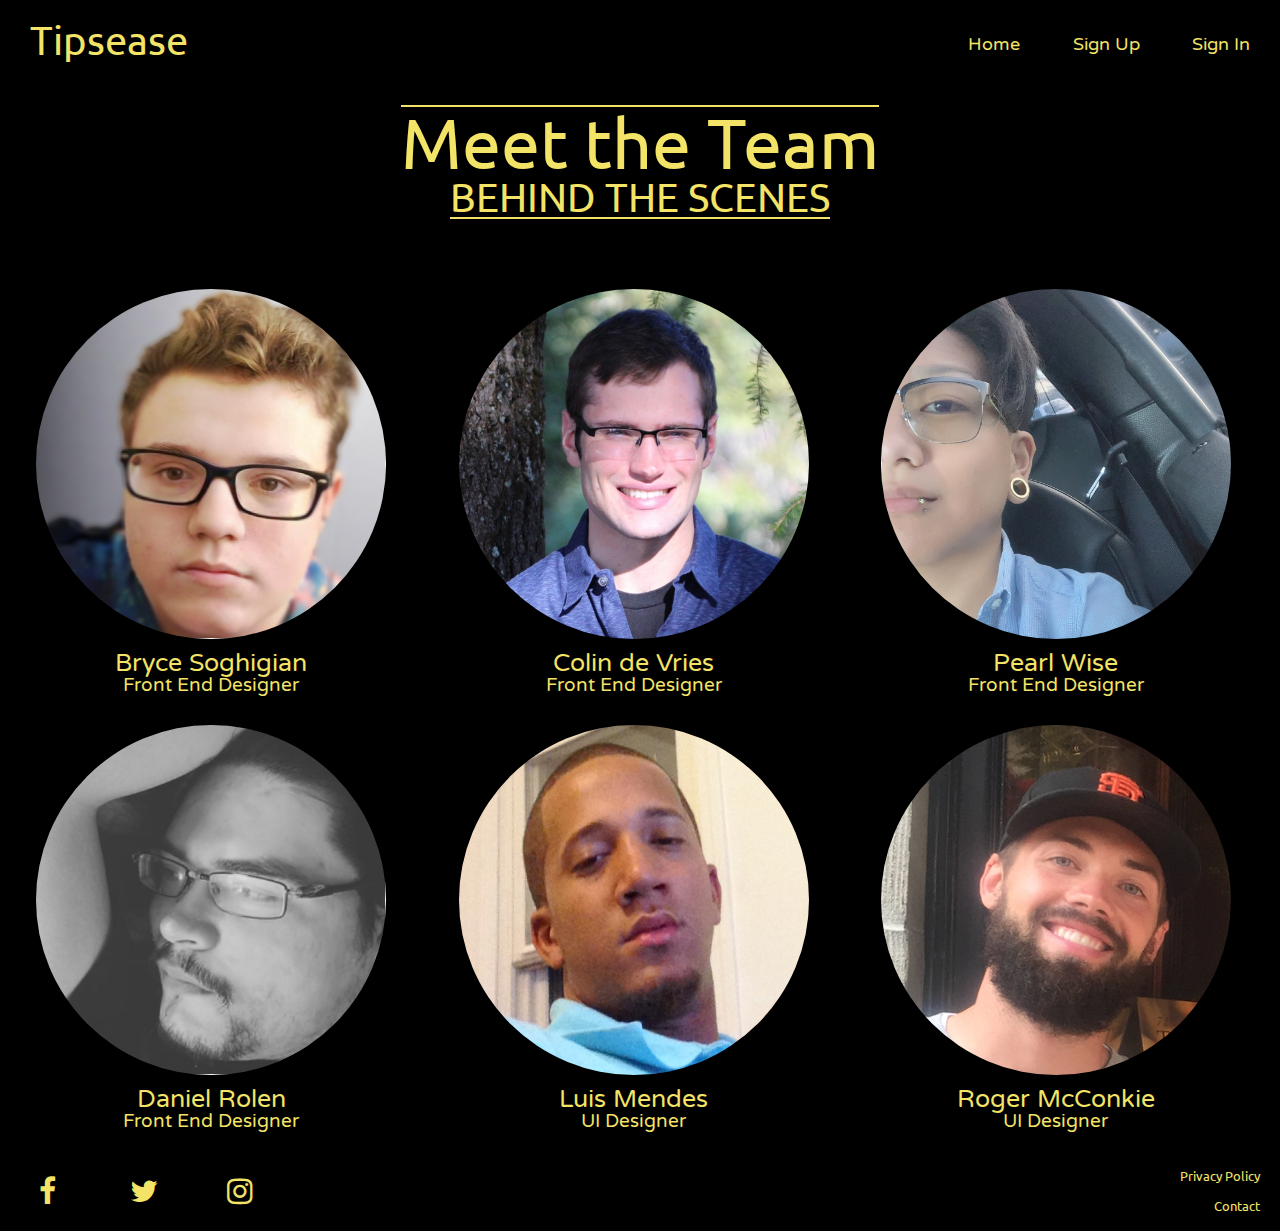
==== about.html @ 815554b5 "files moved over from complete project on roger mcconkie repo" ====
<!doctype html>

<html lang="en">
<head>
  <meta charset="utf-8">
  <meta name="viewport" content="width=device-width, initial-scale=1.0">

  <title>Tipsease About</title>

  <link href="https://fonts.googleapis.com/css?family=Varela+Round&display=swap" rel="stylesheet">
  <link href="https://fonts.googleapis.com/css?family=Ubuntu&display=swap" rel="stylesheet">
  <link rel="stylesheet" href="https://cdnjs.cloudflare.com/ajax/libs/font-awesome/4.7.0/css/font-awesome.min.css">

  <link href="CSS/index.css" rel="stylesheet">

</head>

<div class="container2"> <!--Container starts here-->

  <!--Nav Bar Starts here--> 
      <header>
        <h1> <a href="index.html">Tipsease</a> </h1>
        <nav>
          <a href="index.html">Home</a>
          <a href="#">Sign Up</a>
          <a href="#">Sign In</a>
        </nav>
      </header>
  <!--Nav Bar Ends here-->

  <!--Title Section Starts here-->
    <section class="aboutTitle">
        <h1>Meet the Team</h1>
        <h3>BEHIND THE SCENES</h3>
    </section>  
  <!--Title Section Ends here-->

  <!--About Content Starts here-->
    <section class="aboutContent">
        <div class="personOne">
          <div class="img-personOne">
             <img src="img/bryce-pic.png" alt="This is a picture of Bryce.">
          </div>
          <div class="text-personOne">
             <h4>Bryce Soghigian</h4>
             <h5>Front End Designer</h5>
          </div>
        </div>
       <!--PersonOne ends here-->

        <div class="personTwo">
            <div class="img-personTwo">
              <img src="img/colin-pic.png" alt="This is a picture of Colin.">
            </div>
            <div class="text-personTwo">
              <h4>Colin de Vries</h4>
              <h5>Front End Designer</h5>
            </div>
        </div>
       <!--PersonTwo ends here-->

        <div class="personThree">
            <div class="img-personThree">
               <img src="img/pearl-pic.png" alt="This is a picture of Pearl.">
            </div>
            <div class="text-personThree">
              <h4>Pearl Wise</h4>
              <h5>Front End Designer</h5>
            </div>
        </div>
      <!--PersonThree ends here-->

        <div class="personFour">
            <div class="img-personFour">
              <img src="img/Daniel-pic.png" alt="This is a picture of Daniel.">
            </div>
            <div class="text-personFour">
              <h4>Daniel Rolen</h4>
              <h5>Front End Designer</h5>
            </div>
                   
        </div>
      <!--PersonFour ends here-->

        <div class="personFive">
            <div class="img-personFive">
              <img src="img/Luis-pic.png" alt="This is a picture of Luis.">
            </div>
            <div class="text-personFive">
              <h4>Luis Mendes</h4>
              <h5>UI Designer</h5>
            </div>
                
        </div>
      <!--PersonFive ends here-->

        <div class="personSix">
            <div class="img-personSix">
              <img src="img/Roger-pic.png" alt="This is a picture of Roger.">
            </div>
            <div class="text-personSix">
              <h4>Roger McConkie</h4>
              <h5>UI Designer</h5>
            </div>
        </div>
      <!--PersonSix ends here-->

    </section>
  <!--About Content Ends here-->

  <!--Footer starts here-->
  <footer class="footer">
        <section class="social-content">
            <a href="#" class="fa fa-facebook"></a>
            <a href="#" class="fa fa-twitter"></a>
            <a href="#" class="fa fa-instagram"></a>
        </section>
  
        
  
        <section class="privacy">
          <p class="p5"><a href="#">Privacy Policy</a></p>
          <p><a href="#">Contact</a></p>
      </section>
    </footer>
    <!--Footer ends here-->

</div> <!--Container Ends here-->
---- CSS/index.css ----
html,
body,
div,
span,
applet,
object,
iframe,
h1,
h2,
h3,
h4,
h5,
h6,
p,
blockquote,
pre,
a,
abbr,
acronym,
address,
big,
cite,
code,
del,
dfn,
em,
img,
ins,
kbd,
q,
s,
samp,
small,
strike,
strong,
sub,
sup,
tt,
var,
b,
u,
i,
center,
dl,
dt,
dd,
ol,
ul,
li,
fieldset,
form,
label,
legend,
table,
caption,
tbody,
tfoot,
thead,
tr,
th,
td,
article,
aside,
canvas,
details,
embed,
figure,
figcaption,
footer,
header,
hgroup,
menu,
nav,
output,
ruby,
section,
summary,
time,
mark,
audio,
video {
  margin: 0;
  padding: 0;
  border: 0;
  font-size: 100%;
  font: inherit;
  vertical-align: baseline;
}
/* HTML5 display-role reset for older browsers */
article,
aside,
details,
figcaption,
figure,
footer,
header,
hgroup,
menu,
nav,
section {
  display: block;
}
body {
  line-height: 1;
}
ol,
ul {
  list-style: none;
}
blockquote,
q {
  quotes: none;
}
blockquote:before,
blockquote:after,
q:before,
q:after {
  content: '';
  content: none;
}
table {
  border-collapse: collapse;
  border-spacing: 0;
}
html {
  font-size: 62.5%;
  background: black;
}
p {
  line-height: 1.5;
  font-size: 1.6rem;
  padding-bottom: 10px;
  color: white;
}
img {
  max-width: 100%;
  height: auto;
}
.container {
  max-width: 1400px;
  width: 100%;
  margin: 0 auto;
}
header {
  padding: 20px 0;
  display: flex;
  justify-content: space-between;
}
@media (max-width: 500px) {
  header {
    flex-direction: column;
    align-items: center;
  }
}
header h1 a {
  font-size: 4rem;
  margin-bottom: 10px;
  margin-left: 30px;
  font-family: "Ubuntu", sans-serif;
  color: #f3e367;
  text-decoration: none;
}
header h1 a:hover {
  color: #c9c9c9;
}
@media (max-width: 500px) {
  header h1 a {
    margin-bottom: 20px;
    margin-left: 0px;
  }
}
header nav {
  margin-left: 62px;
  margin-top: 15px;
}
@media (max-width: 500px) {
  header nav {
    margin-left: 0;
    display: flex;
    justify-content: space-evenly;
  }
}
header nav a {
  margin-left: 20px;
  margin-right: 30px;
  font-size: 1.8rem;
  text-decoration: none;
  color: #f3e367;
  font-family: "Varela Round", sans-serif;
}
header nav a:hover {
  color: #c9c9c9;
}
@media (max-width: 500px) {
  header nav a {
    margin-left: 0;
    margin-right: 15px;
    display: flex;
    justify-content: space-evenly;
    position: relative;
    right: -8px;
  }
}
footer {
  display: flex;
  flex-direction: row;
  justify-content: space-between;
}
footer .social-content .fa {
  padding: 20px;
  font-size: 3rem;
  width: 50px;
  text-align: center;
  text-decoration: none;
  margin: 5px 2px;
  color: #f3e367;
}
footer .social-content .fa:hover {
  color: #c9c9c9;
}
@media (max-width: 500px) {
  footer .social-content .fa {
    padding: 5px;
  }
}
footer .privacy p {
  font-family: "Ubuntu", sans-serif;
  padding-right: 20px;
  padding-left: 20px;
  font-size: 1.3rem;
  width: 100px;
  text-align: right;
  text-decoration: none;
  color: #f3e367;
}
@media (max-width: 500px) {
  footer .privacy p {
    padding-left: 0px;
  }
}
footer .privacy p a {
  text-decoration: none;
  color: #f3e367;
  font-family: "Ubuntu", sans-serif;
  font-size: 1.3rem;
}
footer .privacy p a:hover {
  color: #c9c9c9;
}
footer .privacy .p5 {
  padding-top: 15px;
}
#landing-image .landing-image-image {
  background-image: url('../img/waiter.jpg');
  height: 450px;
  background-position: top;
  background-repeat: no-repeat;
  background-size: cover;
  position: relative;
  margin-bottom: 25px;
}
#landing-image .landing-image-text {
  text-align: left;
  position: absolute;
  width: 100%;
  color: #f3e367;
}
#landing-image .landing-image-text p {
  font-size: 4rem;
  font-family: "Ubuntu", sans-serif;
  color: #f3e367;
  margin-left: 2%;
  margin-top: 10px;
}
@media (max-width: 900px) {
  #landing-image .landing-image-text p {
    font-size: 2.6rem;
  }
}
@media (max-width: 500px) {
  #landing-image .landing-image-text p {
    font-size: 2rem;
  }
}
#landing-image .landing-image-text .p2 {
  text-align: right;
  margin-right: 2%;
}
#landing-image .landing-image-text .button-div {
  display: flex;
  justify-content: center;
  position: relative;
  bottom: -220px;
}
#landing-image .landing-image-text .button-div button {
  width: 200px;
  height: 40px;
  background: #f3e367;
  font-family: "Varela Round", sans-serif;
  font-size: 1.7rem;
  border-radius: 10px;
}
#landing-image .landing-image-text .button-div button:hover {
  background: black;
  color: #f3e367;
}
.headercontent {
  display: flex;
  flex-direction: column;
  justify-content: center;
  align-items: center;
}
.headercontent h2 {
  font-size: 3rem;
  font-family: "Ubuntu", sans-serif;
  border-bottom: 2px solid #c9c9c9;
  padding-bottom: 25px;
  margin-bottom: 25px;
  color: #f3e367;
}
@media (max-width: 500px) {
  .headercontent h2 {
    font-size: 2rem;
    text-align: center;
  }
}
.headercontent p {
  margin-left: 10px;
  margin-right: 10px;
  margin-bottom: 25px;
  font-family: "Varela Round", sans-serif;
}
@media (max-width: 900px) {
  .headercontent p {
    font-size: 1.6rem;
  }
}
@media (max-width: 500px) {
  .headercontent p {
    font-size: 1.3rem;
  }
}
.content-section {
  display: flex;
  flex-direction: row;
  border-top: 1px solid #c9c9c9;
  border-bottom: 1px solid #c9c9c9;
}
@media (max-width: 500px) {
  .content-section {
    display: flex;
    flex-direction: column-reverse;
  }
}
.content-section .text-content {
  display: flex;
  flex-direction: column;
  justify-content: center;
}
.content-section .text-content h2 {
  font-size: 2.5rem;
  margin-left: 25px;
  color: #f3e367;
  font-family: "Ubuntu", sans-serif;
  padding: 10px;
  margin-bottom: 10px;
}
@media (max-width: 500px) {
  .content-section .text-content h2 {
    font-size: 2rem;
    margin-left: 0px;
    display: flex;
    justify-content: center;
  }
}
.content-section .text-content p {
  margin-left: 20px;
  margin-right: 20px;
  color: white;
  font-family: "Varela Round", sans-serif;
}
@media (max-width: 900px) {
  .content-section .text-content p {
    font-size: 1.6rem;
  }
}
@media (max-width: 500px) {
  .content-section .text-content p {
    font-size: 1.3rem;
    margin-bottom: 10px;
  }
}
.content-section .img-content1 {
  width: 200%;
}
@media (max-width: 900px) {
  .content-section .img-content1 {
    margin: 10px;
    position: relative;
    bottom: -10px;
  }
}
@media (max-width: 500px) {
  .content-section .img-content1 {
    width: 100%;
    margin: 0px;
  }
}
.content-section .text-content2 {
  display: flex;
  flex-direction: column;
  justify-content: center;
}
.content-section .text-content2 h2 {
  font-size: 2.5rem;
  margin-left: 25px;
  color: #f3e367;
  font-family: "Ubuntu", sans-serif;
  padding: 10px;
  margin-bottom: 10px;
}
@media (max-width: 500px) {
  .content-section .text-content2 h2 {
    font-size: 2rem;
    margin-left: 0px;
    margin-top: 10px;
    display: flex;
    justify-content: center;
  }
}
.content-section .text-content2 p {
  margin-left: 20px;
  margin-right: 20px;
  color: white;
  font-family: "Varela Round", sans-serif;
}
@media (max-width: 500px) {
  .content-section .text-content2 p {
    font-size: 1.3rem;
  }
}
.content-section .text-content2 .button-div2 {
  display: flex;
  justify-content: center;
}
@media (max-width: 500px) {
  .content-section .text-content2 .button-div2 {
    margin-bottom: 10px;
  }
}
.content-section .text-content2 .button-div2 button {
  width: 200px;
  height: 40px;
  background: #f3e367;
  font-family: "Varela Round", sans-serif;
  font-size: 1.7rem;
  border-radius: 10px;
  margin-top: 10px;
}
.content-section .text-content2 .button-div2 button:hover {
  background: black;
  color: #f3e367;
}
@media (max-width: 900px) {
  .content-section .text-content2 .button-div2 button {
    margin-bottom: 10px;
  }
}
@media (max-width: 500px) {
  .content-section .text-content2 .button-div2 button {
    margin-bottom: 10px;
  }
}
.content-section .img-content2 {
  width: 200%;
}
@media (max-width: 900px) {
  .content-section .img-content2 {
    margin: 10px;
    position: relative;
    bottom: -10px;
  }
}
@media (max-width: 500px) {
  .content-section .img-content2 {
    display: none;
  }
}
.aboutTitle {
  display: flex;
  flex-direction: column;
  justify-content: center;
  align-items: center;
}
@media (max-width: 500px) {
  .aboutTitle {
    font-size: 3rem;
  }
}
.aboutTitle h1 {
  color: #f3e367;
  font-size: 7rem;
  font-family: "Ubuntu", sans-serif;
  border-top: 2px solid #f3e367;
  margin-top: 25px;
}
@media (max-width: 500px) {
  .aboutTitle h1 {
    font-size: 3rem;
  }
}
.aboutTitle h3 {
  color: #f3e367;
  font-size: 4rem;
  font-family: "Ubuntu", sans-serif;
  border-bottom: 2px solid #f3e367;
  margin-bottom: 40px;
}
@media (max-width: 500px) {
  .aboutTitle h3 {
    font-size: 2.5rem;
  }
}
.aboutContent {
  display: flex;
  flex-wrap: wrap;
  margin-bottom: 20px;
}
.aboutContent h4 {
  font-size: 2.5rem;
  font-family: "Varela Round", sans-serif;
}
.aboutContent h5 {
  font-size: 1.9rem;
  font-family: "Varela Round", sans-serif;
}
@media (max-width: 500px) {
  .aboutContent {
    display: flex;
    flex-direction: column;
  }
}
.aboutContent .personOne {
  width: 33%;
  display: flex;
  flex-direction: column;
  align-items: center;
  justify-content: center;
}
@media (max-width: 500px) {
  .aboutContent .personOne {
    width: 95%;
  }
}
.aboutContent .personOne .text-personOne h4 {
  color: #f3e367;
}
.aboutContent .personOne .text-personOne h5 {
  color: #f3e367;
  display: flex;
  justify-content: center;
}
.aboutContent .personOne .img-personOne img {
  width: 350px;
  border-radius: 50%;
  margin-bottom: 10px;
  margin-top: 30px;
  height: 350px;
}
@media (max-width: 900px) {
  .aboutContent .personOne .img-personOne img {
    height: 220px;
    width: 220px;
  }
}
.aboutContent .personTwo {
  width: 33%;
  display: flex;
  flex-direction: column;
  align-items: center;
  justify-content: center;
}
@media (max-width: 500px) {
  .aboutContent .personTwo {
    width: 95%;
  }
}
.aboutContent .personTwo h4 {
  color: #f3e367;
  display: flex;
  justify-content: center;
}
.aboutContent .personTwo h5 {
  color: #f3e367;
  display: flex;
  justify-content: center;
}
.aboutContent .personTwo .img-personTwo img {
  width: 350px;
  border-radius: 50%;
  margin-bottom: 10px;
  margin-top: 30px;
  height: 350px;
}
@media (max-width: 900px) {
  .aboutContent .personTwo .img-personTwo img {
    height: 220px;
    width: 220px;
  }
}
.aboutContent .personThree {
  width: 33%;
  display: flex;
  flex-direction: column;
  align-items: center;
  justify-content: center;
}
@media (max-width: 500px) {
  .aboutContent .personThree {
    width: 95%;
  }
}
.aboutContent .personThree h4 {
  color: #f3e367;
  display: flex;
  justify-content: center;
}
.aboutContent .personThree h5 {
  color: #f3e367;
  display: flex;
  justify-content: center;
}
.aboutContent .personThree .img-personThree img {
  width: 350px;
  border-radius: 50%;
  margin-bottom: 10px;
  margin-top: 30px;
  height: 350px;
}
@media (max-width: 900px) {
  .aboutContent .personThree .img-personThree img {
    height: 220px;
    width: 220px;
  }
}
.aboutContent .personFour {
  width: 33%;
  display: flex;
  flex-direction: column;
  align-items: center;
  justify-content: center;
}
@media (max-width: 500px) {
  .aboutContent .personFour {
    width: 95%;
  }
}
.aboutContent .personFour h4 {
  color: #f3e367;
  display: flex;
  justify-content: center;
}
.aboutContent .personFour h5 {
  color: #f3e367;
  display: flex;
  justify-content: center;
}
.aboutContent .personFour .img-personFour img {
  width: 350px;
  border-radius: 50%;
  margin-bottom: 10px;
  margin-top: 30px;
  height: 350px;
}
@media (max-width: 900px) {
  .aboutContent .personFour .img-personFour img {
    height: 220px;
    width: 220px;
  }
}
.aboutContent .personFive {
  width: 33%;
  display: flex;
  flex-direction: column;
  align-items: center;
  justify-content: center;
}
@media (max-width: 500px) {
  .aboutContent .personFive {
    width: 95%;
  }
}
.aboutContent .personFive h4 {
  color: #f3e367;
}
.aboutContent .personFive h5 {
  color: #f3e367;
  display: flex;
  justify-content: center;
}
.aboutContent .personFive .img-personFive img {
  width: 350px;
  border-radius: 50%;
  margin-bottom: 10px;
  margin-top: 30px;
  height: 350px;
}
@media (max-width: 900px) {
  .aboutContent .personFive .img-personFive img {
    height: 220px;
    width: 220px;
  }
}
.aboutContent .personSix {
  width: 33%;
  display: flex;
  flex-direction: column;
  align-items: center;
  justify-content: center;
}
@media (max-width: 500px) {
  .aboutContent .personSix {
    width: 95%;
  }
}
.aboutContent .personSix h4 {
  color: #f3e367;
}
.aboutContent .personSix h5 {
  display: flex;
  justify-content: center;
  color: #f3e367;
}
.aboutContent .personSix .img-personSix img {
  width: 350px;
  border-radius: 50%;
  margin-bottom: 10px;
  margin-top: 30px;
  height: 350px;
}
@media (max-width: 900px) {
  .aboutContent .personSix .img-personSix img {
    height: 220px;
    width: 220px;
  }
}
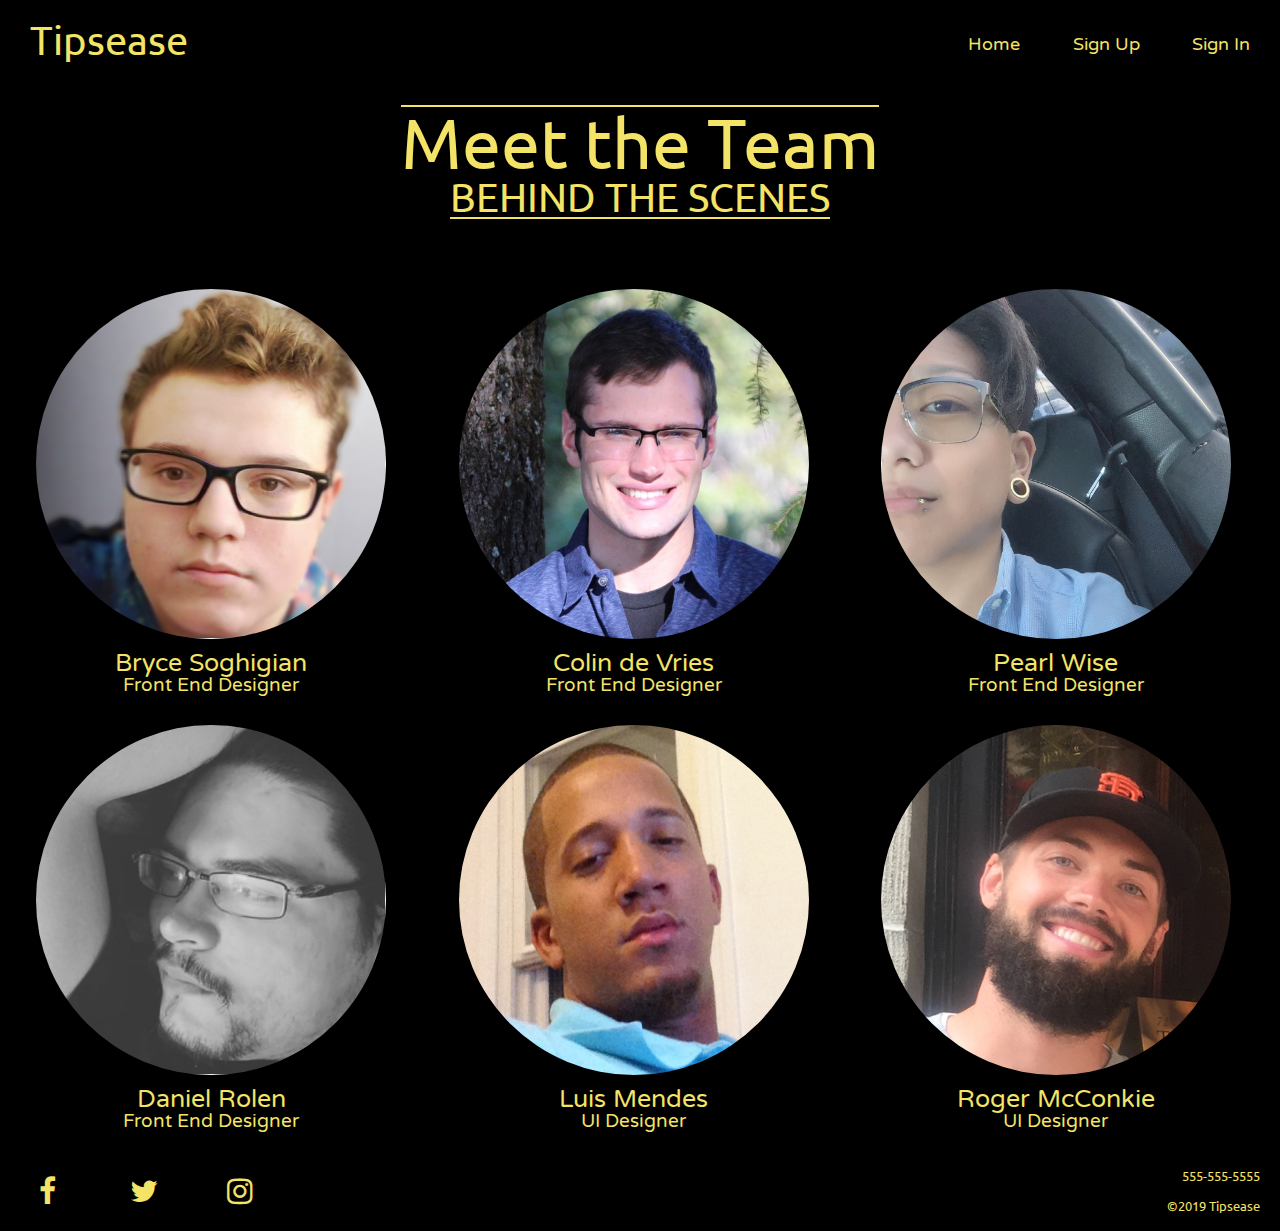
==== commit 74db3dfe: "links all work - finished product" ====
--- a/about.html
+++ b/about.html
@@ -22,8 +22,8 @@
         <h1> <a href="index.html">Tipsease</a> </h1>
         <nav>
           <a href="index.html">Home</a>
-          <a href="#">Sign Up</a>
-          <a href="#">Sign In</a>
+          <a href="https://tipsease-e.netlify.com/">Sign Up</a>
+          <a href="https://tipsease-e.netlify.com/">Sign In</a>
         </nav>
       </header>
   <!--Nav Bar Ends here-->
@@ -39,10 +39,10 @@
     <section class="aboutContent">
         <div class="personOne">
           <div class="img-personOne">
-             <img src="img/bryce-pic.png" alt="This is a picture of Bryce.">
+            <a href=https://github.com/Bryce-Soghigian><img src="img/bryce-pic.png" alt="This is a picture of Bryce."></a>
           </div>
           <div class="text-personOne">
-             <h4>Bryce Soghigian</h4>
+            <h4>Bryce Soghigian</h4>
              <h5>Front End Designer</h5>
           </div>
         </div>
@@ -50,7 +50,7 @@
 
         <div class="personTwo">
             <div class="img-personTwo">
-              <img src="img/colin-pic.png" alt="This is a picture of Colin.">
+              <a href=https://github.com/dvcolin><img src="img/colin-pic.png" alt="This is a picture of Colin."></a>
             </div>
             <div class="text-personTwo">
               <h4>Colin de Vries</h4>
@@ -61,7 +61,7 @@
 
         <div class="personThree">
             <div class="img-personThree">
-               <img src="img/pearl-pic.png" alt="This is a picture of Pearl.">
+              <a href=https://github.com/pj-wise><img src="img/pearl-pic.png" alt="This is a picture of Pearl."></a>
             </div>
             <div class="text-personThree">
               <h4>Pearl Wise</h4>
@@ -72,7 +72,7 @@
 
         <div class="personFour">
             <div class="img-personFour">
-              <img src="img/Daniel-pic.png" alt="This is a picture of Daniel.">
+              <a href=https://github.com/drolon1126><img src="img/Daniel-pic.png" alt="This is a picture of Daniel."></a>
             </div>
             <div class="text-personFour">
               <h4>Daniel Rolen</h4>
@@ -84,7 +84,7 @@
 
         <div class="personFive">
             <div class="img-personFive">
-              <img src="img/Luis-pic.png" alt="This is a picture of Luis.">
+              <a href=https://github.com/cvlopes88><img src="img/Luis-pic.png" alt="This is a picture of Luis."></a>
             </div>
             <div class="text-personFive">
               <h4>Luis Mendes</h4>
@@ -96,10 +96,10 @@
 
         <div class="personSix">
             <div class="img-personSix">
-              <img src="img/Roger-pic.png" alt="This is a picture of Roger.">
+              <a href="https://github.com/rogermcconkiejr"><img src="img/Roger-pic.png" alt="This is a picture of Roger."></a>
             </div>
             <div class="text-personSix">
-              <h4>Roger McConkie</h4>
+              <h4>Roger McConkie</h4></a>
               <h5>UI Designer</h5>
             </div>
         </div>
@@ -111,16 +111,16 @@
   <!--Footer starts here-->
   <footer class="footer">
         <section class="social-content">
-            <a href="#" class="fa fa-facebook"></a>
-            <a href="#" class="fa fa-twitter"></a>
-            <a href="#" class="fa fa-instagram"></a>
+            <a href="https://facebook.com/" class="fa fa-facebook"></a>
+            <a href="https://twitter.com/" class="fa fa-twitter"></a>
+            <a href="https://instagram.com/" class="fa fa-instagram"></a>
         </section>
   
         
   
         <section class="privacy">
-          <p class="p5"><a href="#">Privacy Policy</a></p>
-          <p><a href="#">Contact</a></p>
+          <p class="p5">555-555-5555</p>
+          <p>©2019 Tipsease</p>
       </section>
     </footer>
     <!--Footer ends here-->
